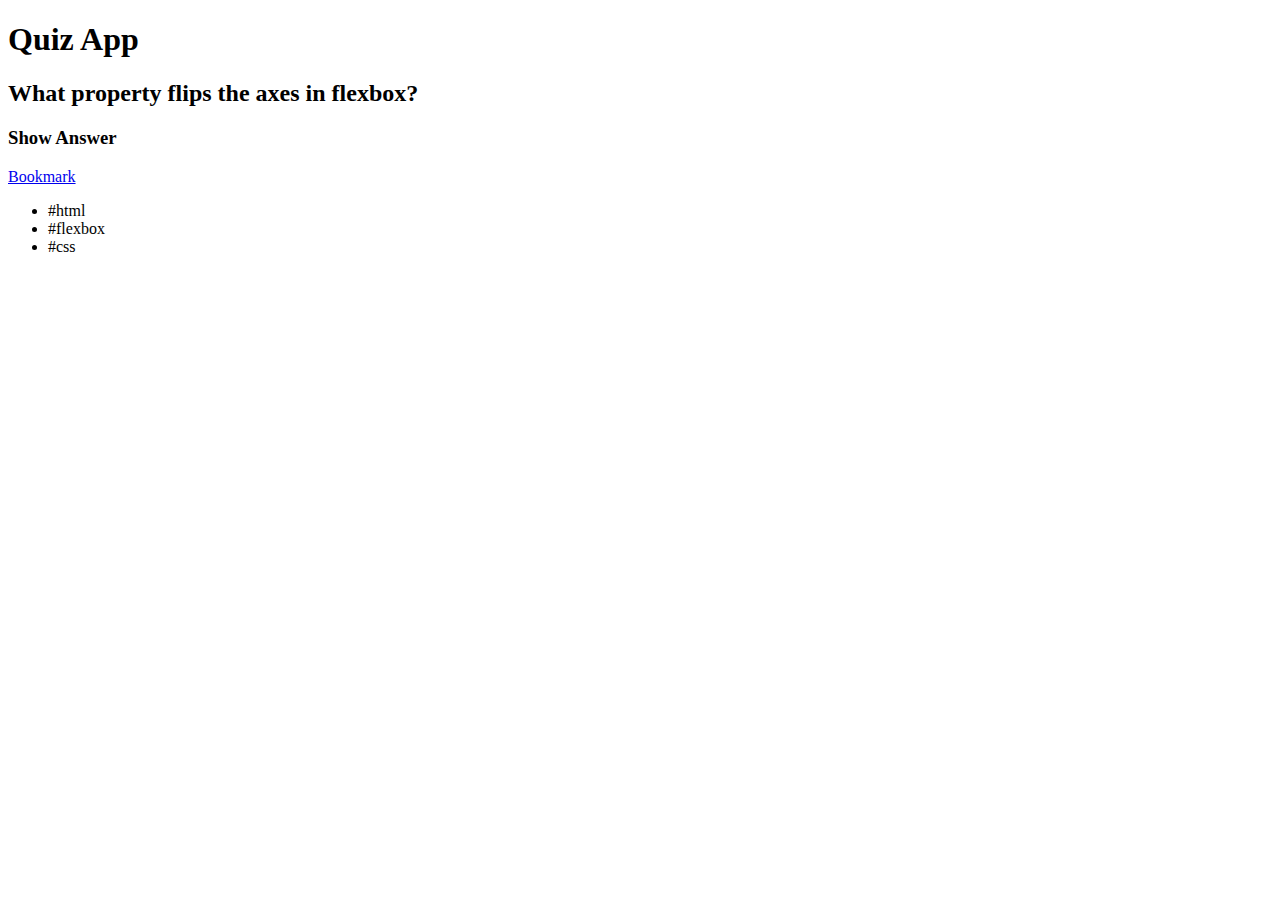
==== index.html @ 483b61df "add question card" ====
<!DOCTYPE html>
<html lang="en">
  <head>
    <meta charset="UTF-8" />
    <meta http-equiv="X-UA-Compatible" content="IE=edge" />
    <meta name="viewport" content="width=device-width, initial-scale=1.0" />
    <title>Quiz App</title>
  </head>
  <body>
    <h1>Quiz App</h1>

    <div id="1Q" class="question-card">
      <div class="question">
        <h2>What property flips the axes in flexbox?</h2>
      </div>

      <div class="answer">
        <h3>Show Answer</h3>
      </div>

      <a href="1Q">Bookmark</a>
    </div>

    <ul class="categories">
      <li>#html</li>
      <li>#flexbox</li>
      <li>#css</li>
    </ul>
  </body>
</html>
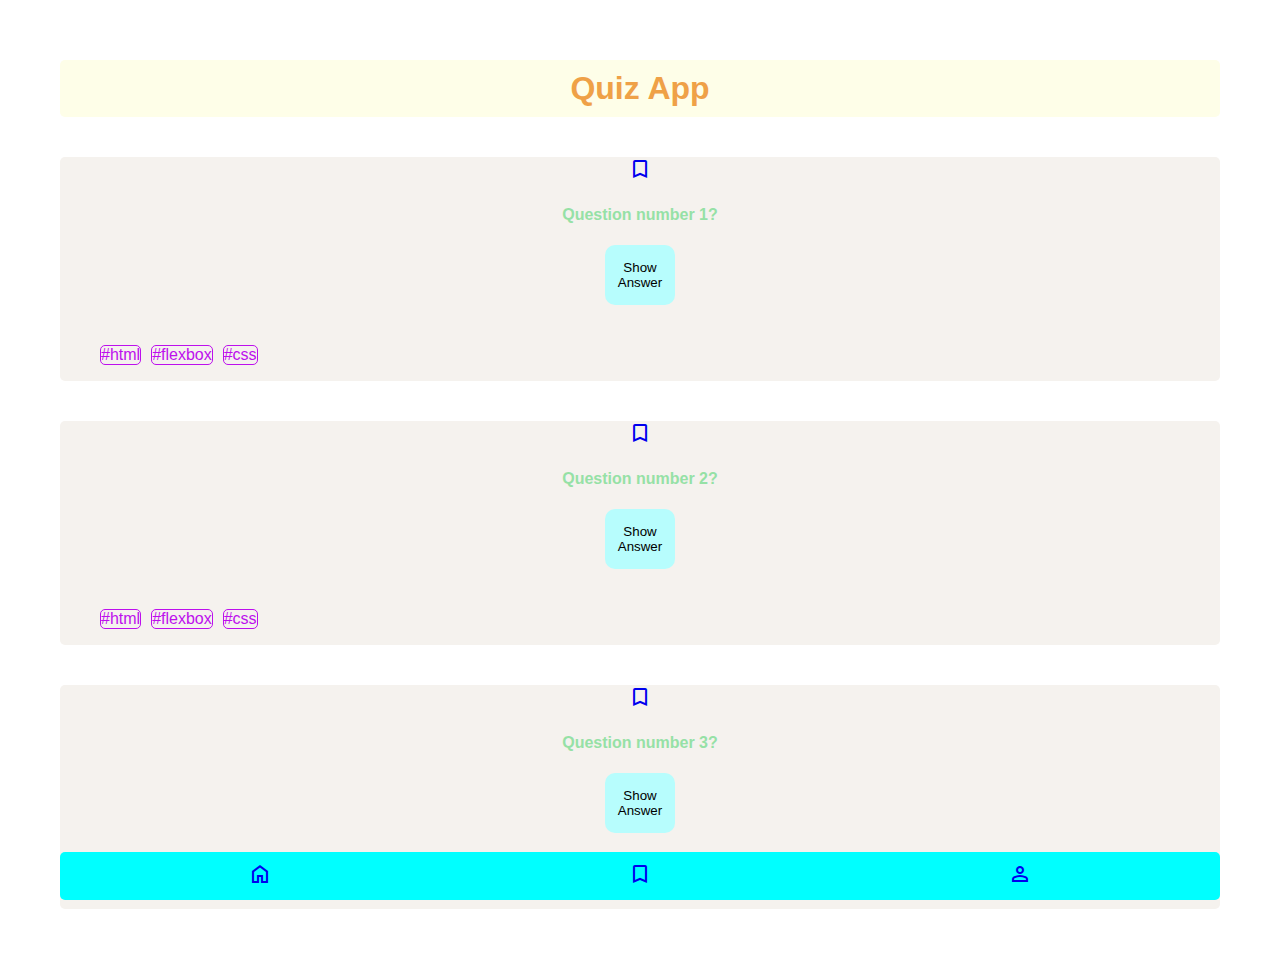
==== commit 9814760c: "add profile" ====
--- a/index.html
+++ b/index.html
@@ -5,26 +5,80 @@
     <meta http-equiv="X-UA-Compatible" content="IE=edge" />
     <meta name="viewport" content="width=device-width, initial-scale=1.0" />
     <title>Quiz App</title>
+    <link rel="stylesheet" href="styles.css" />
+
+    <link rel="stylesheet" href="https://fonts.googleapis.com/css2?family=Material+Symbols+Outlined:opsz,wght,FILL,GRAD@20..48,100..700,0..1,-50..200" />
   </head>
+  
   <body>
-    <h1>Quiz App</h1>
+      <header class="top">
+          <h1>Quiz App</h1>
+        </header>
+        <main>
+             <section class="question-card">
+        
+                <div class="question1">
+                    <a href="/bookmark.html">   <span class="material-symbols-outlined">
+                        bookmark
+                        </span></a>                   
+                        <p><b> Question number 1?</p></b>
+          
+                  <button>Show Answer</button>
+          
+                  <ul class="categories">
+                    <li>#html</li>
+                    <li>#flexbox</li>
+                    <li>#css</li>
+                  </ul>
+                </div>
+          
+                <div class="question2">
+                    <a href="/bookmark.html">   <span class="material-symbols-outlined">
+                        bookmark
+                        </span></a>           
+                     <p><b>Question number 2?</p></b>
+          
+                  <button>Show Answer</button>
+          
+                  <ul class="categories">
+                    <li>#html</li>
+                    <li>#flexbox</li>
+                    <li>#css</li>
+                  </ul>
+                </div>
+          
+                <div class="question3">
+                    <a href="/bookmark.html">   <span class="material-symbols-outlined">
+                        bookmark
+                        </span></a>           
+             <p><b>Question number 3?</p></b>
+          
+                  <button>Show Answer</button>
+          
+                  <ul class="categories">
+                    <li>#html</li>
+                    <li>#flexbox</li>
+                    <li>#css</li>
+                  </ul>
+                </div>
+          
 
-    <div id="1Q" class="question-card">
-      <div class="question">
-        <h2>What property flips the axes in flexbox?</h2>
-      </div>
+     <footer>  <a href="/index.html"> <span class="material-symbols-outlined">
+        home
+        </span></a> 
 
-      <div class="answer">
-        <h3>Show Answer</h3>
-      </div>
+        <a href="/bookmark.html">   <span class="material-symbols-outlined">
+            bookmark
+            </span></a> 
 
-      <a href="1Q">Bookmark</a>
-    </div>
 
-    <ul class="categories">
-      <li>#html</li>
-      <li>#flexbox</li>
-      <li>#css</li>
-    </ul>
+        <a href="/user.html">  <span class="material-symbols-outlined">
+            person
+            </span></a> 
+        
+    </footer>
+    </main>
+
+    </section>
   </body>
 </html>
--- a/styles.css
+++ b/styles.css
@@ -0,0 +1,119 @@
+body {
+  font-family: "Segoe UI", Tahoma, Geneva, Verdana, sans-serif;
+  padding: 40px;
+  margin: 0 auto;
+}
+
+h1 {
+  border-radius: 5px;
+  padding: 10px;
+  color: rgb(239, 161, 71);
+  background-color: rgb(254, 254, 232);
+  justify-content: center;
+  display: flex;
+  margin: 20px;
+}
+
+.question1 {
+  border-radius: 5px;
+  color: rgb(255, 0, 115);
+  background-color: rgb(245, 242, 238);
+  display: flex;
+  flex-direction: column;
+  align-items: center;
+  margin: 20px;
+  margin-top: 40px;
+}
+
+button {
+  width: 70px;
+  height: 60px;
+  border-style: none;
+  border-radius: 10px;
+  background-color: rgb(183, 253, 253);
+}
+
+button:active {
+  background-color: rgb(240, 240, 210);
+}
+
+ul.categories {
+  list-style-type: none;
+  display: flex;
+  align-self: self-start;
+  margin-top: 40px;
+  gap: 10px;
+  color: rgb(189, 16, 237);
+}
+
+li {
+  border: 1px solid;
+  border-radius: 5px;
+}
+
+.question2 {
+  border-radius: 5px;
+  color: rgb(255, 0, 115);
+  background-color: rgb(245, 242, 238);
+  display: flex;
+  flex-direction: column;
+  align-items: center;
+  margin: 20px;
+  margin-top: 40px;
+}
+
+.question3 {
+  border-radius: 5px;
+  color: rgb(255, 0, 115);
+  background-color: rgb(245, 242, 238);
+  display: flex;
+  flex-direction: column;
+  align-items: center;
+  margin: 20px;
+  margin-top: 40px;
+}
+
+footer {
+  position: fixed;
+  bottom: 0;
+  left: 60px;
+  right: 60px;
+  display: flex;
+  justify-content: space-around;
+  background-color: aqua;
+  padding: 10px;
+  border-radius: 5px;
+}
+
+h2 {
+  color: rgb(239, 71, 149);
+  bottom: 0;
+  left: 60px;
+  right: 60px;
+  display: flex;
+  justify-content: space-around;
+  padding: 5px;
+}
+
+h3 {
+  color: blueviolet;
+  padding: 5px;
+}
+
+p {
+  color: rgb(150, 225, 166);
+  padding: 5px;
+}
+
+.checkbox {
+  display: flex;
+  justify-content: flex-start;
+  padding: 10px;
+  color: rgb(0, 235, 157);
+}
+
+img {
+  width: 30%;
+  border-radius: 40px;
+  padding: 5px;
+}
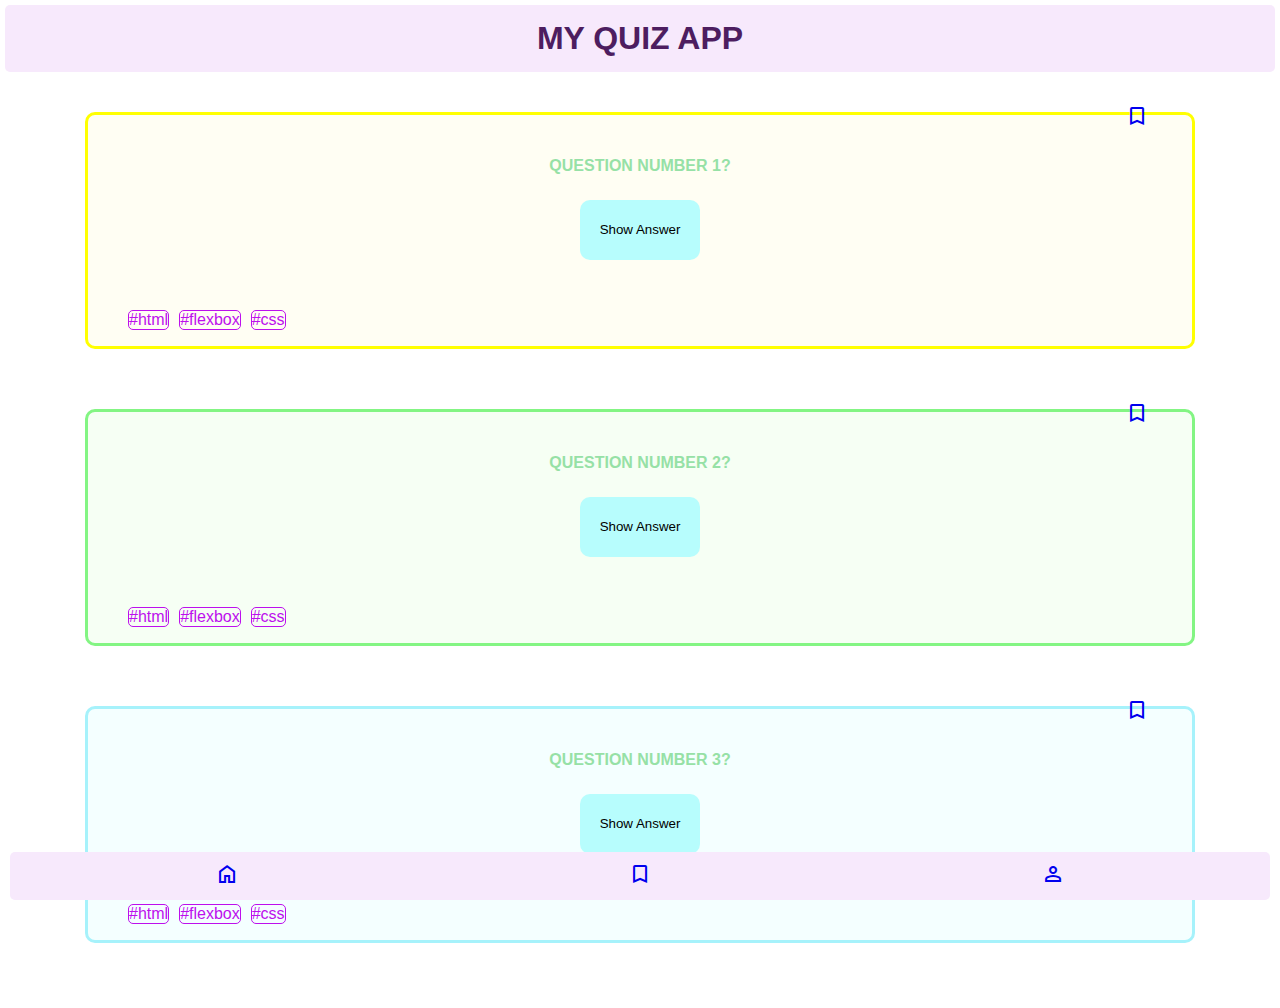
==== commit 6de07291: "adding toggle functionality until 1st answer" ====
--- a/index.html
+++ b/index.html
@@ -8,22 +8,25 @@
     <link rel="stylesheet" href="styles.css" />
 
     <link rel="stylesheet" href="https://fonts.googleapis.com/css2?family=Material+Symbols+Outlined:opsz,wght,FILL,GRAD@20..48,100..700,0..1,-50..200" />
-  </head>
-  
+    <script src="./index.js" defer></script>
+  </head> 
+
   <body>
       <header class="top">
-          <h1>Quiz App</h1>
+          <h1>MY QUIZ APP</h1>
         </header>
         <main>
-             <section class="question-card">
+             <section class="question-card" data-js="question-cards">
         
                 <div class="question1">
-                    <a href="/bookmark.html">   <span class="material-symbols-outlined">
+                    <a href="/bookmark.html">   <span class="material-symbols-outlined" data-js="bookmark-question1" >
                         bookmark
                         </span></a>                   
-                        <p><b> Question number 1?</p></b>
+                        <p><b> QUESTION NUMBER 1?</p></b>
           
-                  <button>Show Answer</button>
+                        <button>Show Answer</button>
+                        <div class="show hidden" data-js="show">This is the first answer</div>
+                
           
                   <ul class="categories">
                     <li>#html</li>
@@ -33,12 +36,13 @@
                 </div>
           
                 <div class="question2">
-                    <a href="/bookmark.html">   <span class="material-symbols-outlined">
+                    <a href="/bookmark.html">   <span class="material-symbols-outlined" data-js="bookmark-question2">
                         bookmark
                         </span></a>           
-                     <p><b>Question number 2?</p></b>
+                     <p><b>QUESTION NUMBER 2?</p></b>
           
-                  <button>Show Answer</button>
+                  <button data-js="button">Show Answer</button>
+                  <div class="show hidden" data-js="show">This is the answer</div>
           
                   <ul class="categories">
                     <li>#html</li>
@@ -48,10 +52,10 @@
                 </div>
           
                 <div class="question3">
-                    <a href="/bookmark.html">   <span class="material-symbols-outlined">
+                    <a href="/bookmark.html">   <span class="material-symbols-outlined" data-js="bookmark-question3">
                         bookmark
                         </span></a>           
-             <p><b>Question number 3?</p></b>
+             <p><b>QUESTION NUMBER 3?</p></b>
           
                   <button>Show Answer</button>
           
--- a/styles.css
+++ b/styles.css
@@ -1,32 +1,34 @@
 body {
   font-family: "Segoe UI", Tahoma, Geneva, Verdana, sans-serif;
-  padding: 40px;
-  margin: 0 auto;
+  padding: 5px;
+  margin: 0;
 }
 
 h1 {
   border-radius: 5px;
-  padding: 10px;
-  color: rgb(239, 161, 71);
-  background-color: rgb(254, 254, 232);
+  padding: 15px;
+  color: rgb(77, 29, 96);
+  background-color: rgb(247, 233, 252);
   justify-content: center;
   display: flex;
-  margin: 20px;
+  margin: 0px;
 }
 
 .question1 {
-  border-radius: 5px;
-  color: rgb(255, 0, 115);
-  background-color: rgb(245, 242, 238);
+  border-radius: 10px;
+  border-style: solid;
+  border-color: yellow;
+  color: rgb(4, 0, 255);
+  background-color: rgb(255, 254, 243);
   display: flex;
   flex-direction: column;
   align-items: center;
-  margin: 20px;
+  margin: 60px;
   margin-top: 40px;
 }
 
 button {
-  width: 70px;
+  width: 120px;
   height: 60px;
   border-style: none;
   border-radius: 10px;
@@ -41,7 +43,7 @@
   list-style-type: none;
   display: flex;
   align-self: self-start;
-  margin-top: 40px;
+  margin-top: 50px;
   gap: 10px;
   color: rgb(189, 16, 237);
 }
@@ -52,41 +54,50 @@
 }
 
 .question2 {
-  border-radius: 5px;
-  color: rgb(255, 0, 115);
-  background-color: rgb(245, 242, 238);
+  border-radius: 10px;
+  border-style: solid;
+  border-color: rgb(131, 245, 131);
+  background-color: rgb(246, 255, 244);
   display: flex;
   flex-direction: column;
   align-items: center;
-  margin: 20px;
+  margin: 60px;
   margin-top: 40px;
 }
 
+div.question2 a,
+div.question1 a,
+div.question3 a {
+  margin-left: 90%;
+  margin-top: -1%;
+}
+
 .question3 {
-  border-radius: 5px;
-  color: rgb(255, 0, 115);
-  background-color: rgb(245, 242, 238);
+  border-radius: 10px;
+  border-style: solid;
+  border-color: rgb(166, 242, 251);
+  background-color: rgb(244, 255, 255);
   display: flex;
   flex-direction: column;
   align-items: center;
-  margin: 20px;
+  margin: 60px;
   margin-top: 40px;
 }
 
 footer {
   position: fixed;
   bottom: 0;
-  left: 60px;
-  right: 60px;
+  left: 10px;
+  right: 10px;
   display: flex;
   justify-content: space-around;
-  background-color: aqua;
+  background-color: rgb(247, 233, 252);
   padding: 10px;
   border-radius: 5px;
 }
 
 h2 {
-  color: rgb(239, 71, 149);
+  color: rgb(99, 237, 13);
   bottom: 0;
   left: 60px;
   right: 60px;
@@ -109,7 +120,28 @@
   display: flex;
   justify-content: flex-start;
   padding: 10px;
-  color: rgb(0, 235, 157);
+  color: rgb(206, 166, 251);
+}
+
+/* PROFILE PAGE */
+
+main {
+  margin: 20px;
+  margin-top: 10px;
+  margin-bottom: 60px;
+}
+
+h2,
+h3,
+p,
+img,
+.checkbox {
+  margin: 20px;
+}
+
+.aboutme {
+  border-radius: 10px;
+  background-color: rgb(255, 254, 243);
 }
 
 img {
@@ -117,3 +149,18 @@
   border-radius: 40px;
   padding: 5px;
 }
+
+.selected {
+  background-color: rgb(42, 165, 89);
+  color: green;
+}
+
+.hidden {
+  display: none;
+  text-align: center;
+}
+
+.show {
+  display: flexbox;
+  padding-top: 20px;
+}
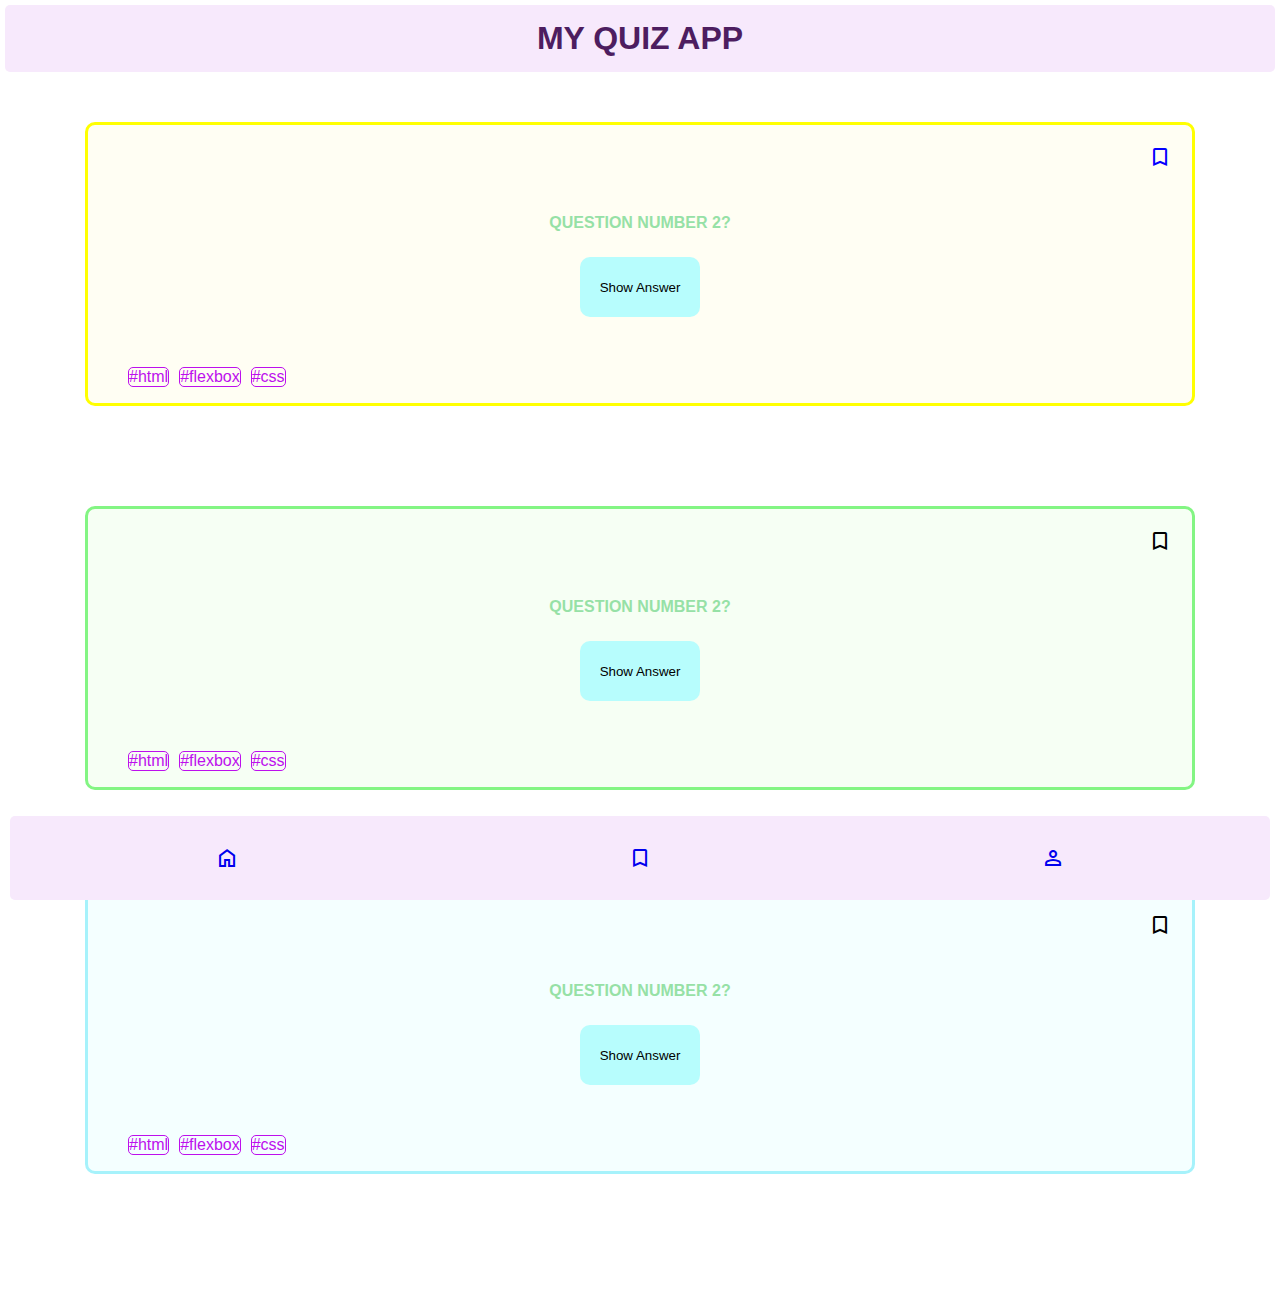
==== commit b0730408: "button and bookmark are done" ====
--- a/index.html
+++ b/index.html
@@ -7,82 +7,79 @@
     <title>Quiz App</title>
     <link rel="stylesheet" href="styles.css" />
 
-    <link rel="stylesheet" href="https://fonts.googleapis.com/css2?family=Material+Symbols+Outlined:opsz,wght,FILL,GRAD@20..48,100..700,0..1,-50..200" />
+    <link
+      rel="stylesheet"
+      href="https://fonts.googleapis.com/css2?family=Material+Symbols+Outlined:opsz,wght,FILL,GRAD@20..48,100..700,0..1,-50..200"
+    />
     <script src="./index.js" defer></script>
-  </head> 
+  </head>
 
   <body>
-      <header class="top">
-          <h1>MY QUIZ APP</h1>
-        </header>
-        <main>
-             <section class="question-card" data-js="question-cards">
-        
-                <div class="question1">
-                    <a href="/bookmark.html">   <span class="material-symbols-outlined" data-js="bookmark-question1" >
-                        bookmark
-                        </span></a>                   
-                        <p><b> QUESTION NUMBER 1?</p></b>
-          
-                        <button>Show Answer</button>
-                        <div class="show hidden" data-js="show">This is the first answer</div>
-                
-          
-                  <ul class="categories">
-                    <li>#html</li>
-                    <li>#flexbox</li>
-                    <li>#css</li>
-                  </ul>
-                </div>
-          
-                <div class="question2">
-                    <a href="/bookmark.html">   <span class="material-symbols-outlined" data-js="bookmark-question2">
-                        bookmark
-                        </span></a>           
-                     <p><b>QUESTION NUMBER 2?</p></b>
-          
-                  <button data-js="button">Show Answer</button>
-                  <div class="show hidden" data-js="show">This is the answer</div>
-          
-                  <ul class="categories">
-                    <li>#html</li>
-                    <li>#flexbox</li>
-                    <li>#css</li>
-                  </ul>
-                </div>
-          
-                <div class="question3">
-                    <a href="/bookmark.html">   <span class="material-symbols-outlined" data-js="bookmark-question3">
-                        bookmark
-                        </span></a>           
-             <p><b>QUESTION NUMBER 3?</p></b>
-          
-                  <button>Show Answer</button>
-          
-                  <ul class="categories">
-                    <li>#html</li>
-                    <li>#flexbox</li>
-                    <li>#css</li>
-                  </ul>
-                </div>
-          
+    <header class="top">
+      <h1>MY QUIZ APP</h1>
+    </header>
+    <main>
+      <section class="question-card" data-js="question-cards">
+        <div class="question-card__card --card_1">
+          <span class="material-symbols-outlined" data-js="bookmark-question1">
+            bookmark
+          </span>
+          <p><b>QUESTION NUMBER 2?</b></p>
 
-     <footer>  <a href="/index.html"> <span class="material-symbols-outlined">
-        home
-        </span></a> 
+          <button>Show Answer</button>
+          <div class="show hidden" data-js="show">This is the first answer</div>
 
-        <a href="/bookmark.html">   <span class="material-symbols-outlined">
+          <ul class="categories">
+            <li>#html</li>
+            <li>#flexbox</li>
+            <li>#css</li>
+          </ul>
+        </div>
+
+        <div class="question-card__card --card_2">
+          <span class="material-symbols-outlined" data-js="bookmark-question2">
             bookmark
-            </span></a> 
+          </span>
+          <p><b>QUESTION NUMBER 2?</b></p>
 
+          <button data-js="button">Show Answer</button>
+          <div class="show hidden" data-js="show">This is the answer</div>
 
-        <a href="/user.html">  <span class="material-symbols-outlined">
-            person
-            </span></a> 
-        
+          <ul class="categories">
+            <li>#html</li>
+            <li>#flexbox</li>
+            <li>#css</li>
+          </ul>
+        </div>
+
+        <div class="question-card__card --card_3">
+          <span class="material-symbols-outlined" data-js="bookmark-question3">
+            bookmark
+          </span>
+          <p><b>QUESTION NUMBER 2?</b></p>
+
+          <button>Show Answer</button>
+
+          <ul class="categories">
+            <li>#html</li>
+            <li>#flexbox</li>
+            <li>#css</li>
+          </ul>
+        </div>
+      </section>
+    </main>
+    <footer>
+      <a href="/index.html">
+        <span class="material-symbols-outlined"> home </span></a
+      >
+
+      <a href="/bookmark.html">
+        <span class="material-symbols-outlined"> bookmark </span></a
+      >
+
+      <a href="/user.html">
+        <span class="material-symbols-outlined"> person </span></a
+      >
     </footer>
-    </main>
-
-    </section>
   </body>
 </html>
--- a/styles.css
+++ b/styles.css
@@ -12,19 +12,6 @@
   justify-content: center;
   display: flex;
   margin: 0px;
-}
-
-.question1 {
-  border-radius: 10px;
-  border-style: solid;
-  border-color: yellow;
-  color: rgb(4, 0, 255);
-  background-color: rgb(255, 254, 243);
-  display: flex;
-  flex-direction: column;
-  align-items: center;
-  margin: 60px;
-  margin-top: 40px;
 }
 
 button {
@@ -53,16 +40,37 @@
   border-radius: 5px;
 }
 
-.question2 {
+.question-card {
+  display: flex;
+  flex-direction: column;
+}
+
+.material-symbols-outlined {
+  align-self: end;
+  padding: 20px;
+}
+
+.question-card__card {
   border-radius: 10px;
   border-style: solid;
-  border-color: rgb(131, 245, 131);
-  background-color: rgb(246, 255, 244);
   display: flex;
   flex-direction: column;
   align-items: center;
   margin: 60px;
   margin-top: 40px;
+}
+.--card_1 {
+  border-color: yellow;
+  color: rgb(4, 0, 255);
+  background-color: rgb(255, 254, 243);
+}
+.--card_2 {
+  border-color: rgb(131, 245, 131);
+  background-color: rgb(246, 255, 244);
+}
+.--card_3 {
+  border-color: rgb(166, 242, 251);
+  background-color: rgb(244, 255, 255);
 }
 
 div.question2 a,
@@ -70,18 +78,6 @@
 div.question3 a {
   margin-left: 90%;
   margin-top: -1%;
-}
-
-.question3 {
-  border-radius: 10px;
-  border-style: solid;
-  border-color: rgb(166, 242, 251);
-  background-color: rgb(244, 255, 255);
-  display: flex;
-  flex-direction: column;
-  align-items: center;
-  margin: 60px;
-  margin-top: 40px;
 }
 
 footer {
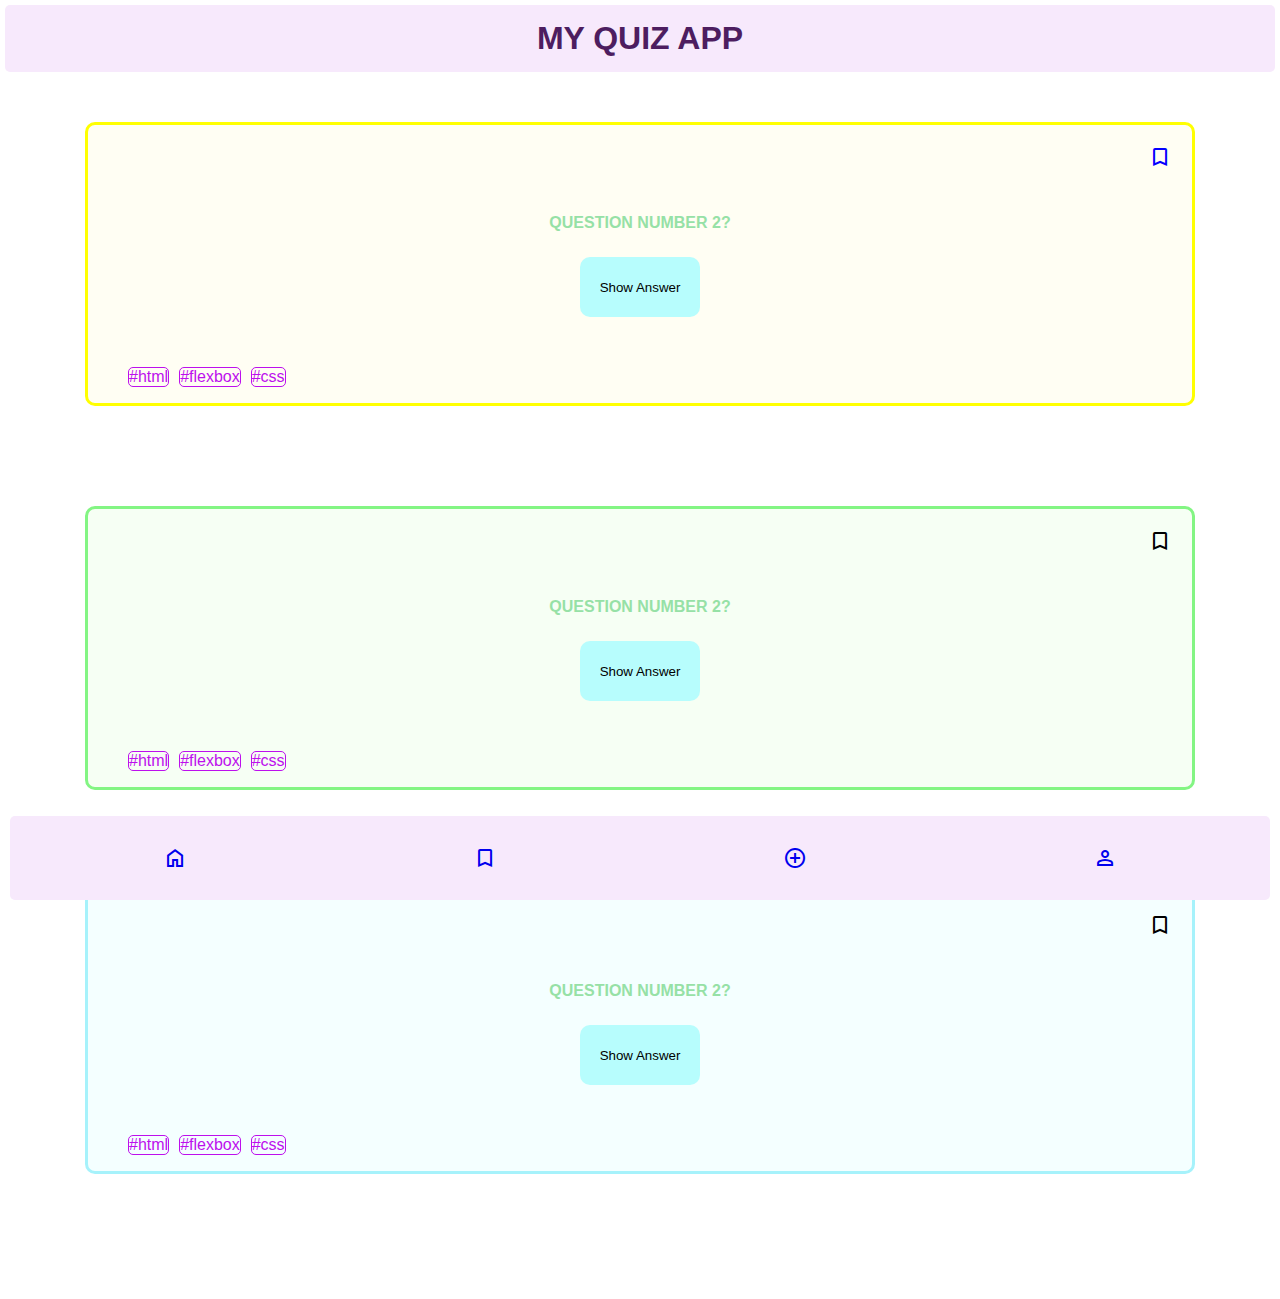
==== commit 59f72f0a: "Merge pull request #4 from robertagr/add-cards" ====
--- a/index.html
+++ b/index.html
@@ -6,7 +6,6 @@
     <meta name="viewport" content="width=device-width, initial-scale=1.0" />
     <title>Quiz App</title>
     <link rel="stylesheet" href="styles.css" />
-
     <link
       rel="stylesheet"
       href="https://fonts.googleapis.com/css2?family=Material+Symbols+Outlined:opsz,wght,FILL,GRAD@20..48,100..700,0..1,-50..200"
@@ -76,6 +75,9 @@
       <a href="/bookmark.html">
         <span class="material-symbols-outlined"> bookmark </span></a
       >
+      <a href="/form.html">
+        <span class="material-symbols-outlined"> add_circle </span></a
+      >
 
       <a href="/user.html">
         <span class="material-symbols-outlined"> person </span></a
--- a/styles.css
+++ b/styles.css
@@ -160,3 +160,19 @@
   display: flexbox;
   padding-top: 20px;
 }
+
+/* FORM HTML */
+
+.section-card {
+  display: flex;
+  flex-direction: column;
+  align-items: center;
+  gap: 5px;
+
+  border-radius: 10px;
+  border-style: solid;
+  margin: 100px;
+  margin-top: 40px;
+
+  border-color: yellow;
+}
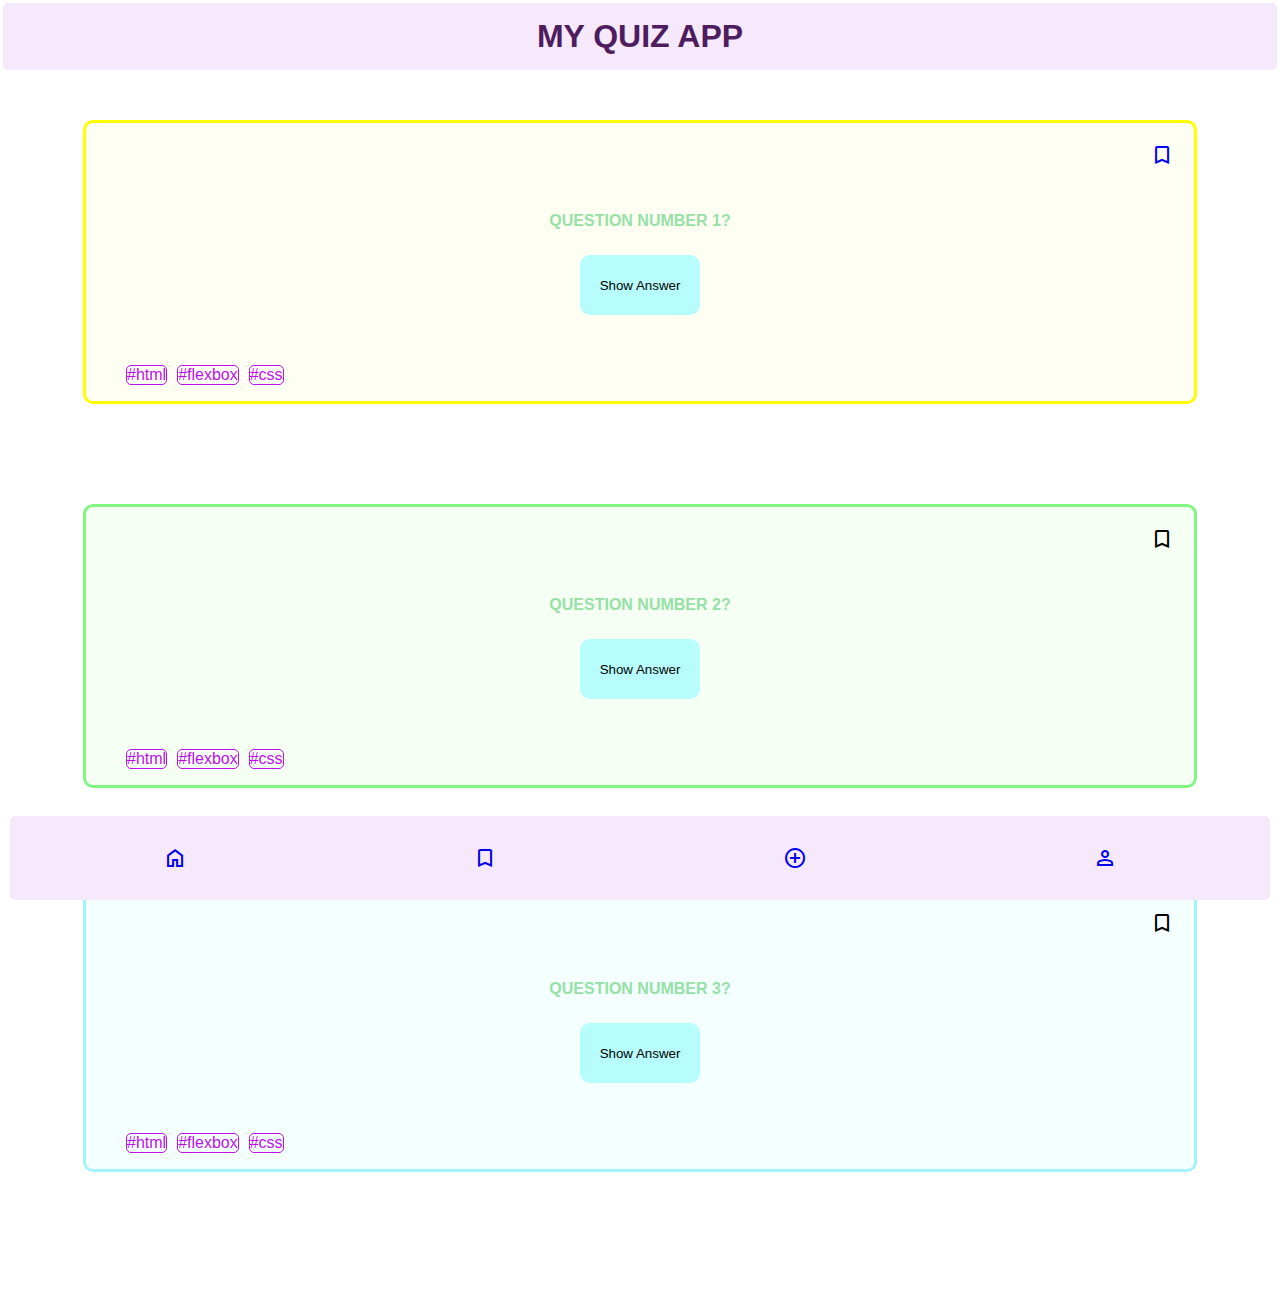
==== commit 5b0511c2: "updated card answer" ====
--- a/index.html
+++ b/index.html
@@ -23,10 +23,12 @@
           <span class="material-symbols-outlined" data-js="bookmark-question1">
             bookmark
           </span>
-          <p><b>QUESTION NUMBER 2?</b></p>
+          <p><b>QUESTION NUMBER 1?</b></p>
 
           <button>Show Answer</button>
-          <div class="show hidden" data-js="show">This is the first answer</div>
+          <div class="card-answer--hidden" data-js="show">
+            This is the first answer
+          </div>
 
           <ul class="categories">
             <li>#html</li>
@@ -42,8 +44,9 @@
           <p><b>QUESTION NUMBER 2?</b></p>
 
           <button data-js="button">Show Answer</button>
-          <div class="show hidden" data-js="show">This is the answer</div>
-
+          <div class="card-answer--hidden" data-js="show">
+            This is the SECOND answer
+          </div>
           <ul class="categories">
             <li>#html</li>
             <li>#flexbox</li>
@@ -55,7 +58,7 @@
           <span class="material-symbols-outlined" data-js="bookmark-question3">
             bookmark
           </span>
-          <p><b>QUESTION NUMBER 2?</b></p>
+          <p><b>QUESTION NUMBER 3?</b></p>
 
           <button>Show Answer</button>
 
--- a/styles.css
+++ b/styles.css
@@ -1,6 +1,6 @@
 body {
   font-family: "Segoe UI", Tahoma, Geneva, Verdana, sans-serif;
-  padding: 5px;
+  padding: 3px;
   margin: 0;
 }
 
@@ -151,28 +151,56 @@
   color: green;
 }
 
-.hidden {
+.card-answer--hidden {
   display: none;
   text-align: center;
 }
 
-.show {
+.card-answer--active {
+  display: block;
+  padding-top: 20px;
+}
+
+/* FORM HTML */
+
+.section-card {
+  display: flex;
+  flex-direction: column;
+  /* align-items: center; */
+  gap: 7px;
+  justify-content: space-between;
+  border-radius: 10px;
+  border-style: solid;
+  margin: 60px;
+  margin-top: 40px;
+
+  /* border-color: yellow;
+  border-radius: 10px; */
+  border: none;
+  background-color: rgb(246, 255, 244);
+  text-align: center;
+}
+
+/* form {
+display: flexbox;
+text-align: center;
+} */
+
+span#questionCounter.questionCounter,
+span#answerCounter.answerCounter {
+  /* display: flex; */
+  text-align: right;
+  color: gray;
+  font-size: small;
+}
+
+button#submit {
   display: flexbox;
-  padding-top: 20px;
-}
-
-/* FORM HTML */
-
-.section-card {
-  display: flex;
-  flex-direction: column;
-  align-items: center;
-  gap: 5px;
-
-  border-radius: 10px;
-  border-style: solid;
-  margin: 100px;
-  margin-top: 40px;
-
-  border-color: yellow;
-}
+  align-self: center;
+}
+
+label {
+  color: rgb(150, 225, 166);
+  padding: 8px;
+  font-weight: bold;
+}
